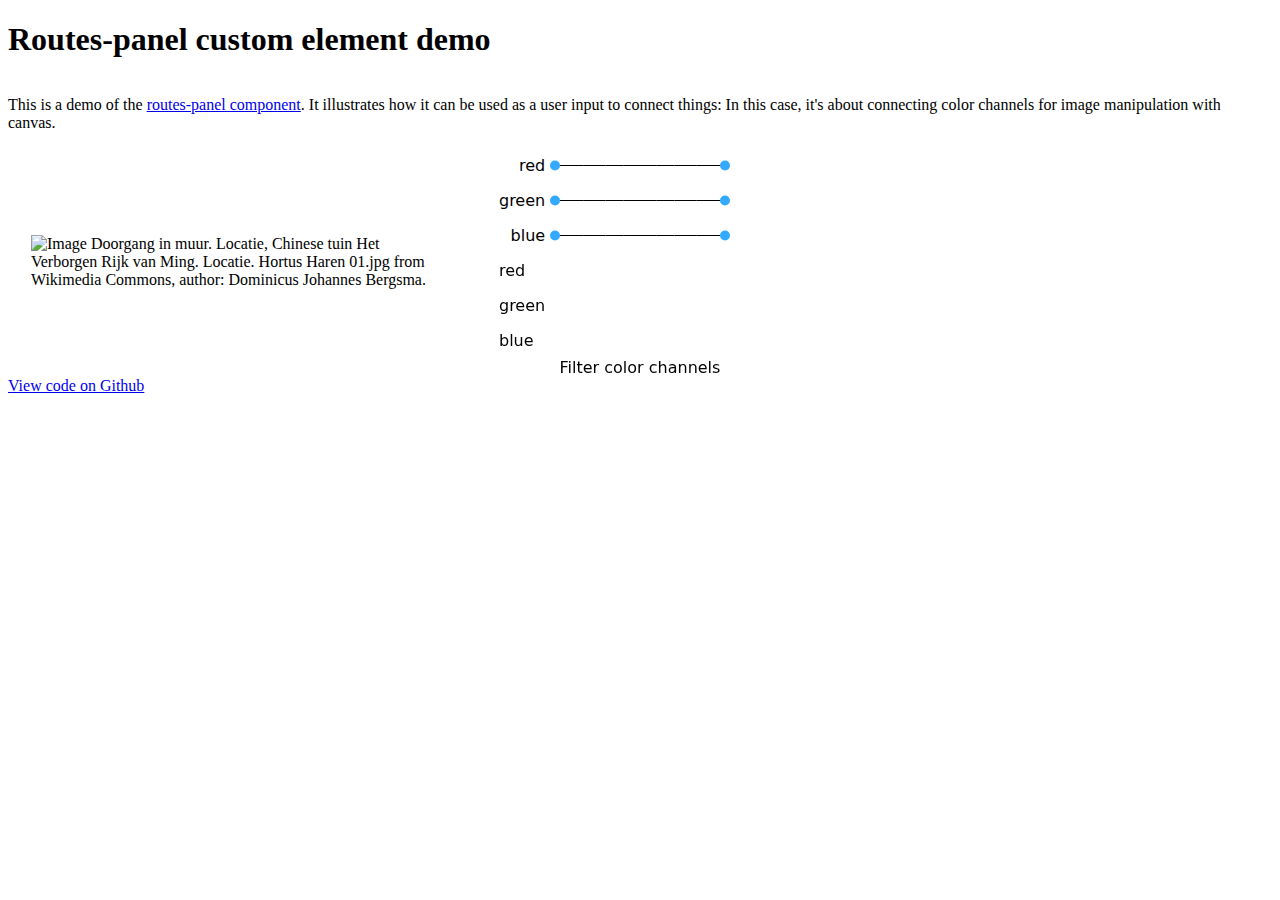
==== index.html @ a1156452 "providing a real-life use case demo" ====
<!DOCTYPE html>
<html>
  <head>
    <title>Routes-panel custom element demo</title>
    <meta charset="utf-8">
    <meta name="viewport" content="width=device-width, initial-scale=1.0">
    <link rel="stylesheet" href="../style.css" />
    <link rel="stylesheet" href="demo.css" />
    <script defer type="module" src="routes-panel.js"></script>
    <script defer type="module" src="demo.js"></script>
  </head>
  <body>
    <header><h1>Routes-panel custom element demo</h1><script src="../menu.js" id="menujs"></script></header>
    <main>
      <p>This is a demo of the <a href="https://github.com/corbin-c/routes-panel-component" title="routes-panel-component by corbin-c on Github">routes-panel component</a>. It illustrates how it can be used as a user input to connect things: In this case, it's about connecting color channels for image manipulation with canvas.</p>
      <section id="demo">
        <img src="https://upload.wikimedia.org/wikipedia/commons/thumb/c/c8/Doorgang_in_muur._Locatie%2C_Chinese_tuin_Het_Verborgen_Rijk_van_Ming._Locatie._Hortus_Haren_01.jpg/800px-Doorgang_in_muur._Locatie%2C_Chinese_tuin_Het_Verborgen_Rijk_van_Ming._Locatie._Hortus_Haren_01.jpg" alt="Image Doorgang in muur. Locatie, Chinese tuin Het Verborgen Rijk van Ming. Locatie. Hortus Haren 01.jpg from Wikimedia Commons, author: Dominicus Johannes Bergsma." crossorigin="anonymous"> 
        <routes-panel
          inputs="red,green,blue"
          outputs="red,green,blue"
          routes="red-red|green-green|blue-blue"
          caption="Filter color channels"
          width="180"
          line-height="35"
          ></routes-panel>
          <canvas></canvas>
        </section>
    </main>
    <footer><a href="https://github.com/corbin-c/routes-panel-component" title="routes-panel-component by corbin-c on Github">View code on Github</a>
    </footer>
  </body>
</html>
---- demo.css ----
main {
  display: flex;
  flex-flow: column;
}
main {
  margin: auto;
  justify-content: space-evenly;
}
#demo {
  display:flex;
}
#demo * {
  margin: auto;
}
#demo img, #demo canvas {
  width: 33%;
  height: auto;
}
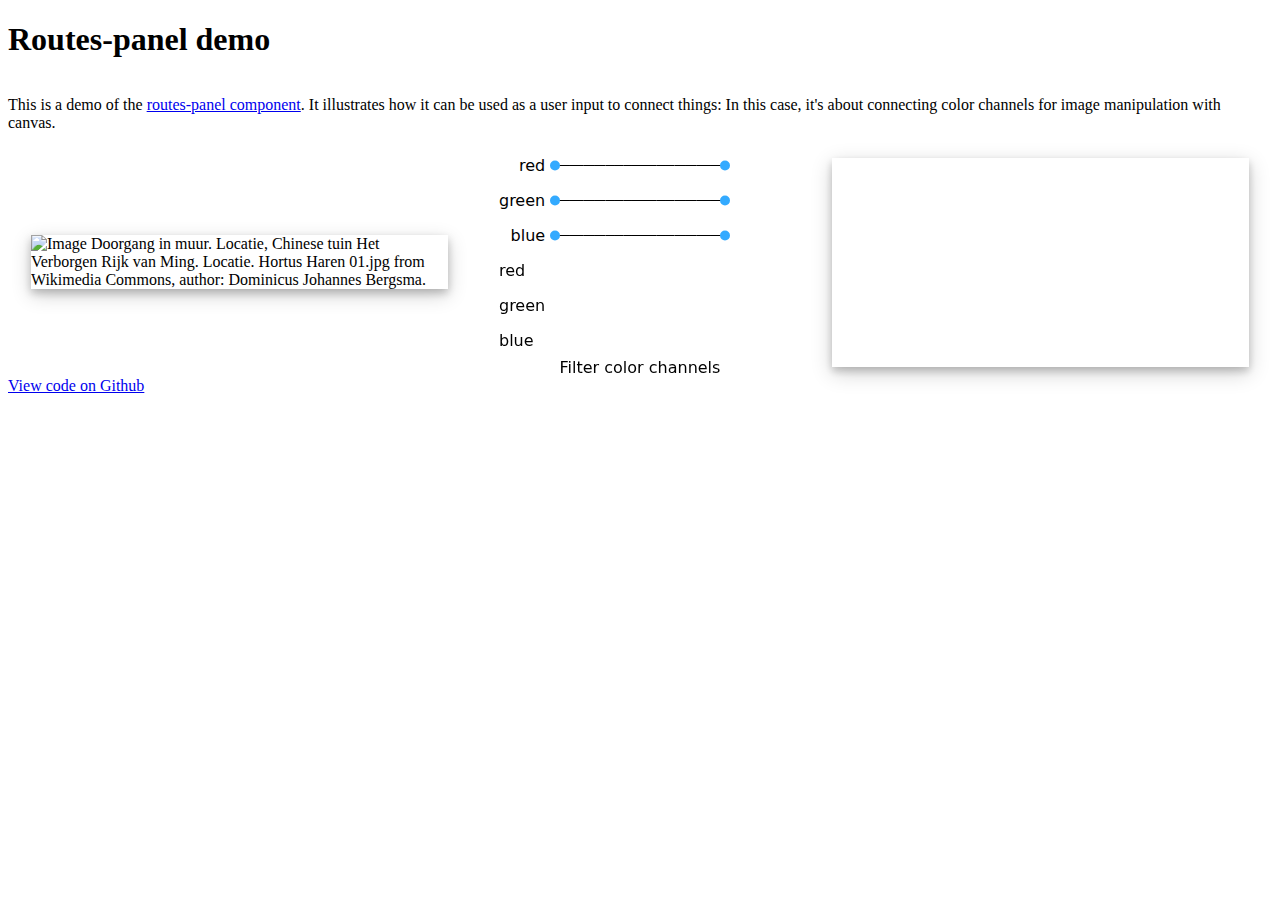
==== commit 7dccc76f: "changing title" ====
--- a/index.html
+++ b/index.html
@@ -1,7 +1,7 @@
 <!DOCTYPE html>
 <html>
   <head>
-    <title>Routes-panel custom element demo</title>
+    <title>Routes-panel demo</title>
     <meta charset="utf-8">
     <meta name="viewport" content="width=device-width, initial-scale=1.0">
     <link rel="stylesheet" href="../style.css" />
@@ -10,7 +10,7 @@
     <script defer type="module" src="demo.js"></script>
   </head>
   <body>
-    <header><h1>Routes-panel custom element demo</h1><script src="../menu.js" id="menujs"></script></header>
+    <header><h1>Routes-panel demo</h1><script src="../menu.js" id="menujs"></script></header>
     <main>
       <p>This is a demo of the <a href="https://github.com/corbin-c/routes-panel-component" title="routes-panel-component by corbin-c on Github">routes-panel component</a>. It illustrates how it can be used as a user input to connect things: In this case, it's about connecting color channels for image manipulation with canvas.</p>
       <section id="demo">
--- a/demo.css
+++ b/demo.css
@@ -15,4 +15,5 @@
 #demo img, #demo canvas {
   width: 33%;
   height: auto;
+  box-shadow: 0 4px 8px 0 rgba(0, 0, 0, 0.2), 0 6px 20px 0 rgba(0, 0, 0, 0.19);
 }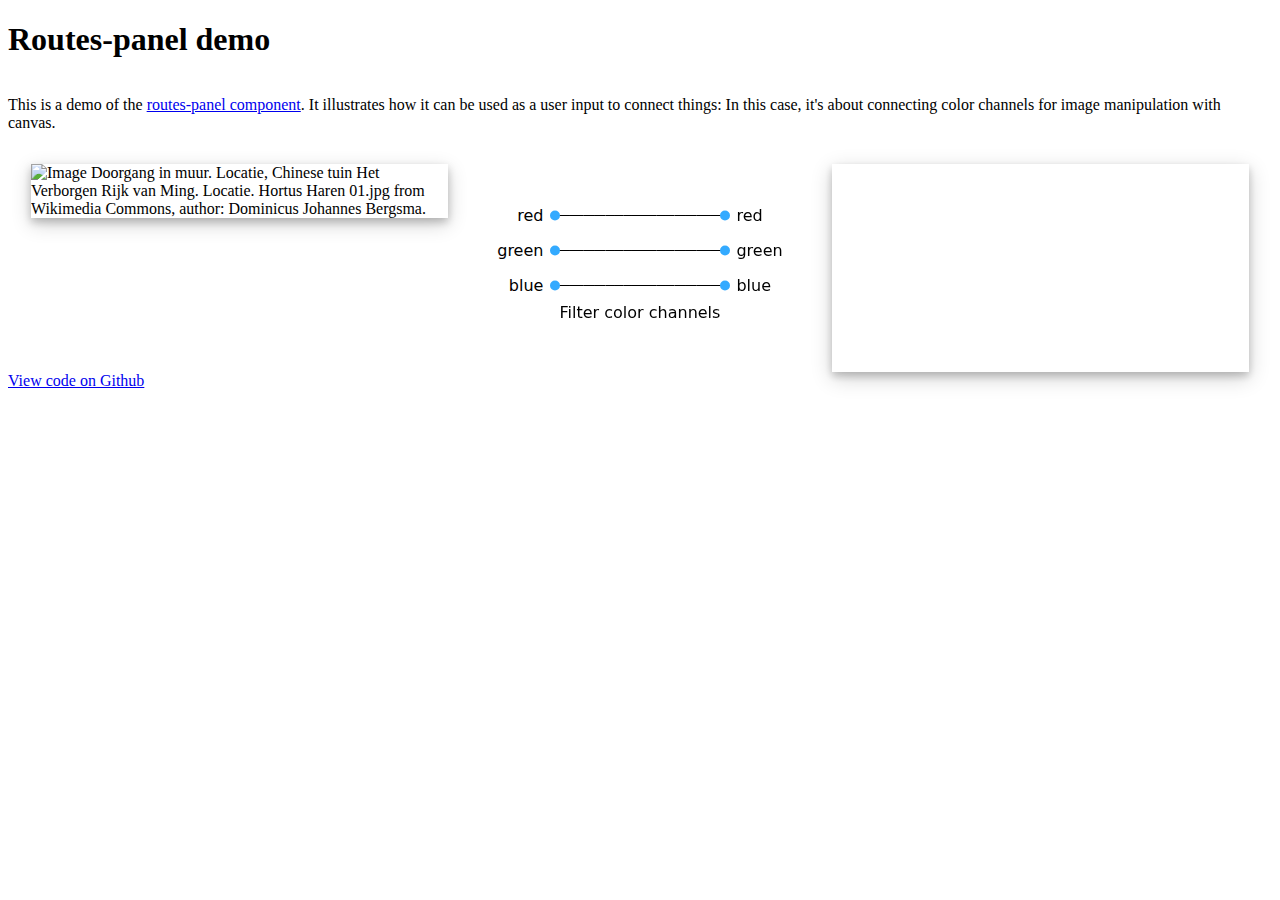
==== commit f4357792: "lint" ====
--- a/index.html
+++ b/index.html
@@ -21,9 +21,9 @@
           routes="red-red|green-green|blue-blue"
           caption="Filter color channels"
           width="180"
-          line-height="35"
-          ></routes-panel>
-          <canvas></canvas>
+          line-height="35">
+        </routes-panel>
+        <canvas></canvas>
         </section>
     </main>
     <footer><a href="https://github.com/corbin-c/routes-panel-component" title="routes-panel-component by corbin-c on Github">View code on Github</a>
--- a/demo.css
+++ b/demo.css
@@ -8,12 +8,22 @@
 }
 #demo {
   display:flex;
+  flex-flow: column;
 }
 #demo * {
   margin: auto;
 }
 #demo img, #demo canvas {
-  width: 33%;
+  width: 90%;
   height: auto;
   box-shadow: 0 4px 8px 0 rgba(0, 0, 0, 0.2), 0 6px 20px 0 rgba(0, 0, 0, 0.19);
-}+  margin-top: 16px;
+}
+@media only screen and (min-width: 900px) {
+  #demo img, #demo canvas {
+    width: 33%;
+  }
+  #demo {
+    flex-flow: row;
+  }
+}
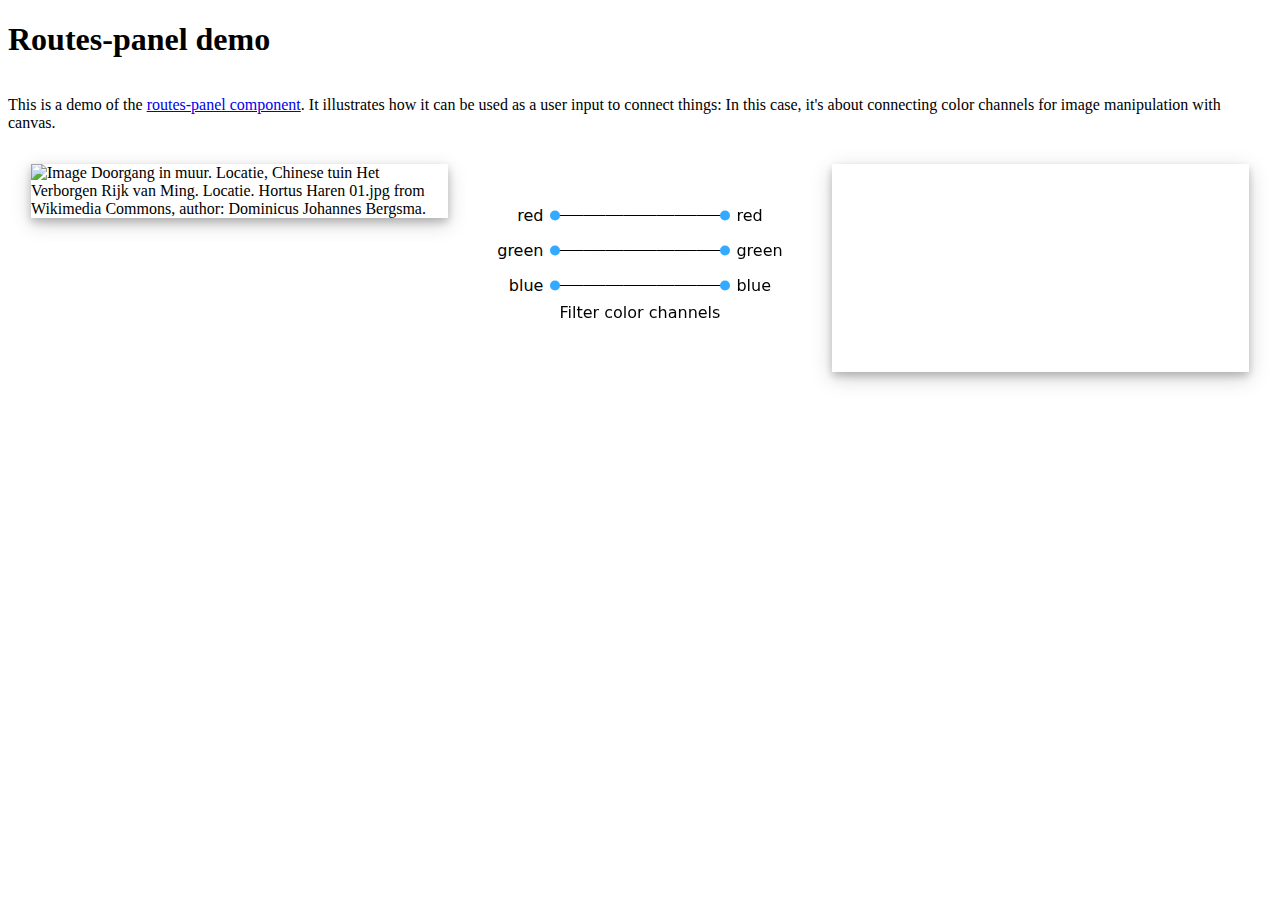
==== commit d7d3329c: "updating for new menu" ====
--- a/index.html
+++ b/index.html
@@ -8,9 +8,12 @@
     <link rel="stylesheet" href="demo.css" />
     <script defer type="module" src="routes-panel.js"></script>
     <script defer type="module" src="demo.js"></script>
+    <script defer type="module" src="menu.js"></script>
   </head>
   <body>
-    <header><h1>Routes-panel demo</h1><script src="../menu.js" id="menujs"></script></header>
+    <header>
+      <h1>Routes-panel demo</h1>
+    </header>
     <main>
       <p>This is a demo of the <a href="https://github.com/corbin-c/routes-panel-component" title="routes-panel-component by corbin-c on Github">routes-panel component</a>. It illustrates how it can be used as a user input to connect things: In this case, it's about connecting color channels for image manipulation with canvas.</p>
       <section id="demo">
@@ -24,9 +27,9 @@
           line-height="35">
         </routes-panel>
         <canvas></canvas>
-        </section>
+      </section>
     </main>
-    <footer><a href="https://github.com/corbin-c/routes-panel-component" title="routes-panel-component by corbin-c on Github">View code on Github</a>
+    <footer>
     </footer>
   </body>
 </html>
